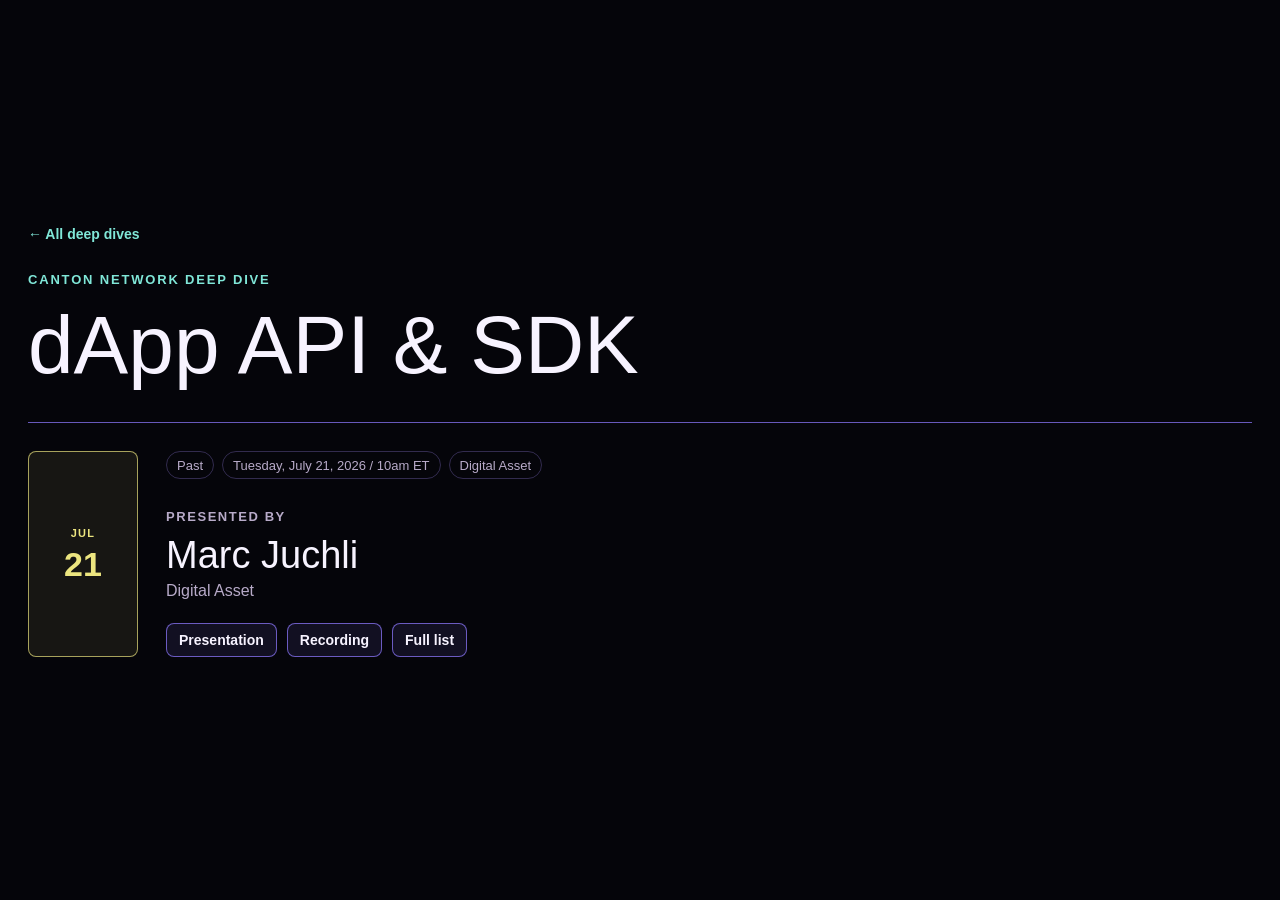
==== deep-dives/12548683774/index.html @ 8f9c1b70 "Generate dedicated deep dive pages" ====
<!doctype html>
<html lang="en">
<head>
  <meta charset="utf-8">
  <meta name="viewport" content="width=device-width, initial-scale=1">
  <title>dApp API &amp; SDK | Canton Deep Dives</title>
  <meta name="description" content="Tuesday, July 21, 2026 - Marc Juchli - Digital Asset">
  <meta property="og:type" content="website">
  <meta property="og:site_name" content="Canton Deep Dives">
  <meta property="og:title" content="dApp API &amp; SDK">
  <meta property="og:description" content="Tuesday, July 21, 2026 - Marc Juchli - Digital Asset">
  <meta property="og:url" content="https://canton-deepdives.canton.foundation/deep-dives/12548683774/">
  <meta name="twitter:card" content="summary">
  <link rel="canonical" href="https://canton-deepdives.canton.foundation/deep-dives/12548683774/">
  <link rel="stylesheet" href="../../styles.css?v=detail-pages-20260922">
</head>
<body class="session-detail-page">
  <main class="page detail-page">
    <a class="detail-back" href="../../">&larr; All deep dives</a>
    <header class="page-head detail-head">
      <p class="eyebrow">Canton Network Deep Dive</p>
      <h1>dApp API &amp; SDK</h1>
    </header>

    <article class="detail-session">
      <div class="date-icon detail-date" aria-label="Tuesday, July 21, 2026">
        <span>JUL</span>
        <strong>21</strong>
      </div>
      <div class="session-main">
        <div class="meta">
          <span class="pill">Past</span>
          <span class="pill">Tuesday, July 21, 2026 / 10am ET</span>
          <span class="pill">Digital Asset</span>
        </div>
        <p class="detail-label">Presented by</p>
        <p class="detail-speaker">Marc Juchli</p>
        <p class="company">Digital Asset</p>
        <div class="session-actions"><a class="action-link compact" href="https://docs.google.com/presentation/d/158DLuQ3y3PEDX72WRpisGUwxH-O7LHh3RD5NBYVU2eM/edit?slide=id.g3d69844f64f_1_1675#slide=id.g3d69844f64f_1_1675" target="_blank" rel="noopener">Presentation</a><a class="action-link compact" href="https://us06web.zoom.us/rec/share/Bja7wlJs8xJWZVX2Ju-Oqtq2qihDQqwtAJyFpu1UHpAx2K1ZUU5w9qj5k6_izRDd.-GStZ1QPfQfL65ih" target="_blank" rel="noopener">Recording</a><a class="action-link compact" href="../../">Full list</a></div>
      </div>
    </article>
  </main>
</body>
</html>
---- styles.css ----
:root {
  --bg: #05050a;
  --surface: #10101a;
  --surface-2: #171529;
  --line: rgba(142, 121, 255, 0.32);
  --line-strong: rgba(142, 121, 255, 0.72);
  --text: #f7f3ff;
  --muted: #b8abc9;
  --accent: #ece57f;
  --cool: #80e7d8;
  --shadow: 0 18px 48px rgba(0, 0, 0, 0.28);
}

* {
  box-sizing: border-box;
}

html,
body {
  margin: 0;
  min-height: 100%;
  background: var(--bg);
  color: var(--text);
  font-family: "Helvetica Neue", Helvetica, Arial, sans-serif;
}

body {
  padding: 38px 28px 56px;
}

button,
input {
  font: inherit;
}

a {
  color: var(--accent);
  text-decoration-thickness: 1px;
  text-underline-offset: 3px;
}

.page {
  width: min(1240px, 100%);
  margin: 0 auto;
}

.page-head {
  margin-bottom: 30px;
}

.eyebrow,
.section-kicker,
.search span {
  color: var(--cool);
  font-size: 13px;
  font-weight: 700;
  letter-spacing: 0.14em;
  text-transform: uppercase;
}

.eyebrow {
  margin: 0 0 12px;
}

h1 {
  margin: 0;
  font-size: clamp(48px, 8vw, 96px);
  line-height: 0.96;
  font-weight: 300;
}

p {
  margin: 0;
  color: var(--muted);
  font-size: 16px;
  line-height: 1.58;
}

.meeting-panel,
.intro-panel,
.session-card {
  border: 1px solid var(--line);
  border-radius: 8px;
  background: linear-gradient(180deg, var(--surface-2), var(--surface));
  box-shadow: var(--shadow);
}

.meeting-panel {
  display: grid;
  grid-template-columns: minmax(0, 1fr) 360px;
  gap: 0;
  margin-bottom: 18px;
  overflow: hidden;
}

.meeting-info,
.meeting-list {
  padding: 24px;
}

.section-kicker {
  margin-bottom: 12px;
}

.meeting-info h2 {
  margin: 0;
  font-size: clamp(28px, 4vw, 44px);
  line-height: 1;
  font-weight: 600;
}

.meeting-actions,
.session-actions {
  display: flex;
  flex-wrap: wrap;
  gap: 10px;
  margin-top: 20px;
}

.button-link,
.action-link {
  display: inline-flex;
  align-items: center;
  justify-content: center;
  min-height: 38px;
  padding: 0 14px;
  border: 1px solid var(--line-strong);
  border-radius: 8px;
  background: rgba(142, 121, 255, 0.1);
  color: var(--text);
  font-size: 14px;
  font-weight: 600;
  text-decoration: none;
  cursor: pointer;
  transition: border-color 0.18s ease, background 0.18s ease, color 0.18s ease;
}

.button-link:hover,
.action-link:hover {
  border-color: var(--cool);
  background: rgba(128, 231, 216, 0.1);
  color: var(--accent);
}

.action-link.primary {
  border-color: rgba(236, 229, 127, 0.75);
  background: rgba(236, 229, 127, 0.08);
  color: var(--accent);
}

.action-link.compact {
  min-height: 34px;
  padding: 0 12px;
}

.meeting-list {
  display: grid;
  gap: 14px;
  margin: 0;
  border-left: 1px solid var(--line);
  background: rgba(5, 5, 10, 0.2);
}

.meeting-list div {
  display: grid;
  gap: 4px;
}

.meeting-list dt {
  color: var(--muted);
  font-size: 12px;
  font-weight: 700;
  letter-spacing: 0.12em;
  text-transform: uppercase;
}

.meeting-list dd {
  margin: 0;
  color: var(--text);
  font-size: 16px;
}

.detail-note {
  display: block;
  margin-top: 4px;
  color: var(--muted);
  font-size: 13px;
  line-height: 1.4;
}

.intro-panel {
  display: grid;
  grid-template-columns: 180px minmax(0, 1fr);
  gap: 22px;
  margin-bottom: 28px;
  padding: 24px;
}

.intro-copy {
  display: grid;
  gap: 14px;
}

.toolbar {
  display: flex;
  align-items: end;
  justify-content: space-between;
  gap: 24px;
  margin-bottom: 18px;
}

.tabs {
  display: flex;
  flex-wrap: wrap;
  gap: 12px;
}

.tab {
  min-width: 112px;
  min-height: 42px;
  padding: 0 18px;
  border: 1px solid var(--line);
  border-radius: 8px;
  background: transparent;
  color: var(--muted);
  cursor: pointer;
  font-size: 14px;
  font-weight: 700;
  letter-spacing: 0.08em;
  text-transform: uppercase;
}

.tab:hover,
.tab.active {
  border-color: var(--accent);
  color: var(--accent);
}

.tab.active {
  background: rgba(236, 229, 127, 0.08);
}

.search {
  display: grid;
  gap: 8px;
  width: min(360px, 100%);
}

.search input {
  width: 100%;
  min-height: 42px;
  padding: 0 14px;
  border: 1px solid var(--line);
  border-radius: 8px;
  outline: none;
  background: var(--surface);
  color: var(--text);
}

.search input:focus {
  border-color: var(--cool);
}

.view {
  display: none;
}

.view.active {
  display: block;
}

.session-list {
  display: grid;
  gap: 14px;
}

.session-card {
  display: grid;
  grid-template-columns: 74px minmax(0, 1fr);
  gap: 18px;
  padding: 18px;
  scroll-margin-block: 24px;
  transition: border-color 0.2s ease, box-shadow 0.2s ease;
}

.session-card.permalink-target {
  border-color: var(--accent);
  box-shadow: 0 0 0 1px rgba(236, 229, 127, 0.24), var(--shadow);
}

.date-icon {
  display: grid;
  align-content: center;
  justify-items: center;
  width: 74px;
  min-height: 74px;
  border: 1px solid rgba(236, 229, 127, 0.68);
  border-radius: 8px;
  background: rgba(236, 229, 127, 0.08);
  color: var(--accent);
  line-height: 1;
}

.date-icon span {
  font-size: 11px;
  font-weight: 800;
  letter-spacing: 0.12em;
  text-transform: uppercase;
}

.date-icon strong {
  margin-top: 8px;
  font-size: 24px;
  font-weight: 600;
}

.session-main {
  min-width: 0;
}

.session-main h2 {
  margin: 10px 0 6px;
  font-size: 24px;
  font-weight: 600;
  line-height: 1.18;
}

.session-title-link {
  color: inherit;
  text-decoration: none;
}

.session-title-link:hover {
  color: var(--accent);
}

.meta {
  display: flex;
  flex-wrap: wrap;
  gap: 8px;
}

.pill {
  display: inline-flex;
  align-items: center;
  min-height: 28px;
  padding: 0 10px;
  border: 1px solid rgba(167, 142, 255, 0.28);
  border-radius: 999px;
  color: var(--muted);
  font-size: 13px;
}

.speaker-line {
  color: var(--text);
  font-size: 17px;
}

.company {
  color: var(--muted);
}

.empty-state {
  padding: 28px 0;
}

.session-detail-page {
  display: grid;
  min-height: 100vh;
  align-items: center;
}

.detail-page {
  padding-block: 20px;
}

.detail-back {
  display: inline-flex;
  margin-bottom: 28px;
  color: var(--cool);
  font-size: 14px;
  font-weight: 700;
  text-decoration: none;
}

.detail-back:hover {
  color: var(--accent);
}

.detail-head {
  max-width: 980px;
  margin-bottom: 36px;
}

.detail-head h1 {
  font-size: clamp(42px, 7vw, 82px);
  line-height: 1.02;
}

.detail-session {
  display: grid;
  grid-template-columns: 110px minmax(0, 1fr);
  gap: 28px;
  padding-top: 28px;
  border-top: 1px solid var(--line-strong);
}

.detail-date {
  width: 110px;
  min-height: 110px;
}

.detail-date strong {
  font-size: 34px;
}

.detail-label {
  margin-top: 28px;
  color: var(--muted);
  font-size: 13px;
  font-weight: 700;
  letter-spacing: 0.12em;
  text-transform: uppercase;
}

.detail-speaker {
  margin-top: 6px;
  color: var(--text);
  font-size: clamp(24px, 4vw, 38px);
  line-height: 1.15;
}

@media (max-width: 900px) {
  .meeting-panel,
  .intro-panel {
    grid-template-columns: 1fr;
  }

  .meeting-list {
    border-left: 0;
    border-top: 1px solid var(--line);
  }
}

@media (max-width: 680px) {
  body {
    padding: 28px 16px 44px;
  }

  .toolbar {
    align-items: stretch;
    flex-direction: column;
  }

  .search {
    width: 100%;
  }

  .session-card {
    grid-template-columns: 1fr;
  }

  .detail-session {
    grid-template-columns: 1fr;
  }
}
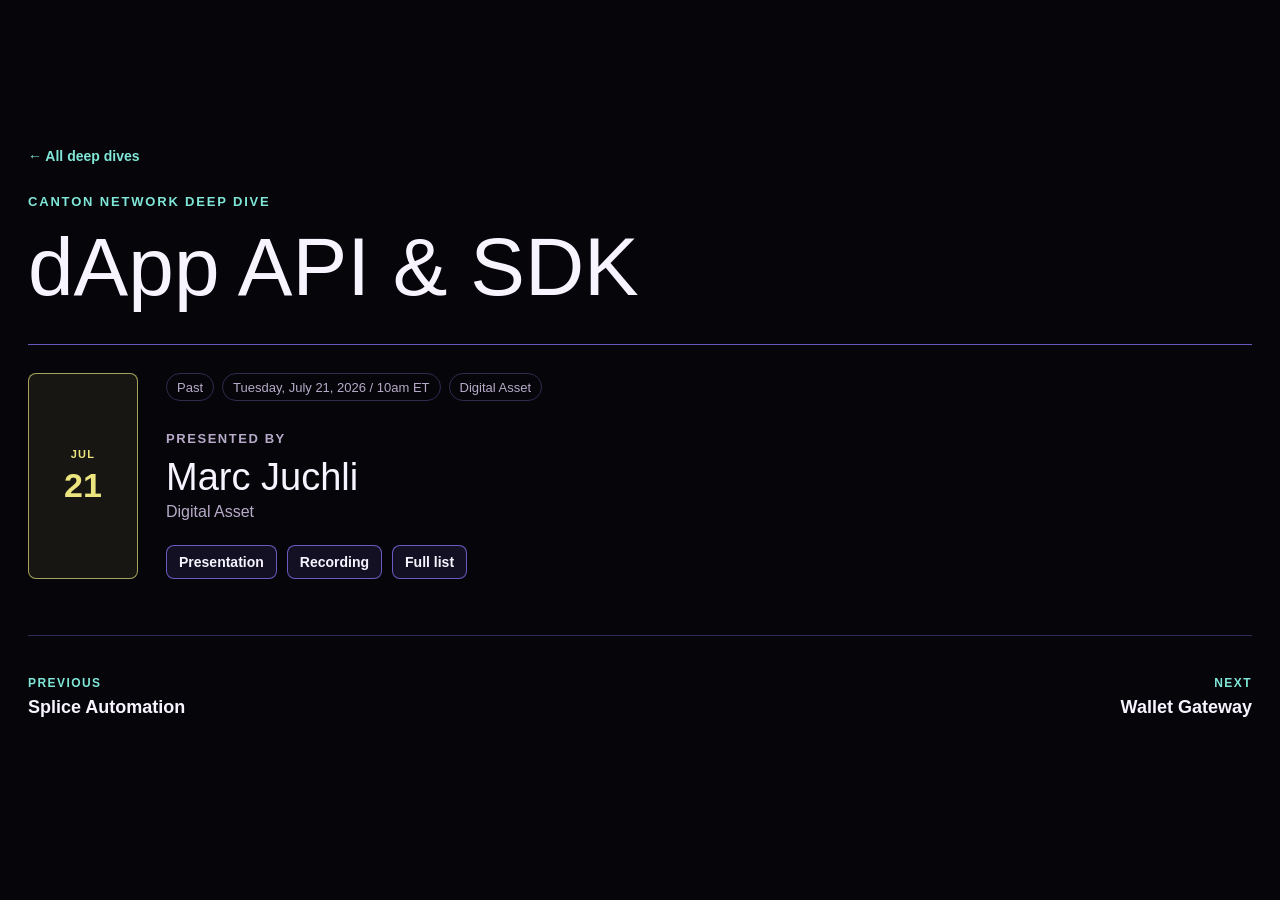
==== commit e3932dda: "Add session previous and next navigation" ====
--- a/deep-dives/12548683774/index.html
+++ b/deep-dives/12548683774/index.html
@@ -12,7 +12,7 @@
   <meta property="og:url" content="https://canton-deepdives.canton.foundation/deep-dives/12548683774/">
   <meta name="twitter:card" content="summary">
   <link rel="canonical" href="https://canton-deepdives.canton.foundation/deep-dives/12548683774/">
-  <link rel="stylesheet" href="../../styles.css?v=detail-pages-20260922">
+  <link rel="stylesheet" href="../../styles.css?v=session-nav-20260922">
 </head>
 <body class="session-detail-page">
   <main class="page detail-page">
@@ -39,6 +39,17 @@
         <div class="session-actions"><a class="action-link compact" href="https://docs.google.com/presentation/d/158DLuQ3y3PEDX72WRpisGUwxH-O7LHh3RD5NBYVU2eM/edit?slide=id.g3d69844f64f_1_1675#slide=id.g3d69844f64f_1_1675" target="_blank" rel="noopener">Presentation</a><a class="action-link compact" href="https://us06web.zoom.us/rec/share/Bja7wlJs8xJWZVX2Ju-Oqtq2qihDQqwtAJyFpu1UHpAx2K1ZUU5w9qj5k6_izRDd.-GStZ1QPfQfL65ih" target="_blank" rel="noopener">Recording</a><a class="action-link compact" href="../../">Full list</a></div>
       </div>
     </article>
+
+    <nav class="detail-pagination" aria-label="Deep dive navigation">
+    <a class="detail-pagination-link previous" href="../12553884475/">
+      <span>Previous</span>
+      <strong>Splice Automation</strong>
+    </a>
+    <a class="detail-pagination-link next" href="../12553920340/">
+      <span>Next</span>
+      <strong>Wallet Gateway</strong>
+    </a>
+  </nav>
   </main>
 </body>
 </html>
--- a/styles.css
+++ b/styles.css
@@ -430,6 +430,47 @@
   line-height: 1.15;
 }
 
+.detail-pagination {
+  display: grid;
+  grid-template-columns: repeat(2, minmax(0, 1fr));
+  gap: 16px;
+  margin-top: 56px;
+  padding-top: 24px;
+  border-top: 1px solid var(--line);
+}
+
+.detail-pagination-link {
+  display: grid;
+  gap: 6px;
+  min-width: 0;
+  padding: 16px 0;
+  color: var(--text);
+  text-decoration: none;
+}
+
+.detail-pagination-link.next {
+  justify-items: end;
+  text-align: right;
+}
+
+.detail-pagination-link span {
+  color: var(--cool);
+  font-size: 12px;
+  font-weight: 700;
+  letter-spacing: 0.12em;
+  text-transform: uppercase;
+}
+
+.detail-pagination-link strong {
+  max-width: 28ch;
+  font-size: 18px;
+  line-height: 1.3;
+}
+
+.detail-pagination-link:hover strong {
+  color: var(--accent);
+}
+
 @media (max-width: 900px) {
   .meeting-panel,
   .intro-panel {
@@ -463,4 +504,17 @@
   .detail-session {
     grid-template-columns: 1fr;
   }
-}
+
+  .detail-pagination {
+    grid-template-columns: 1fr;
+  }
+
+  .detail-pagination-empty {
+    display: none;
+  }
+
+  .detail-pagination-link.next {
+    justify-items: start;
+    text-align: left;
+  }
+}
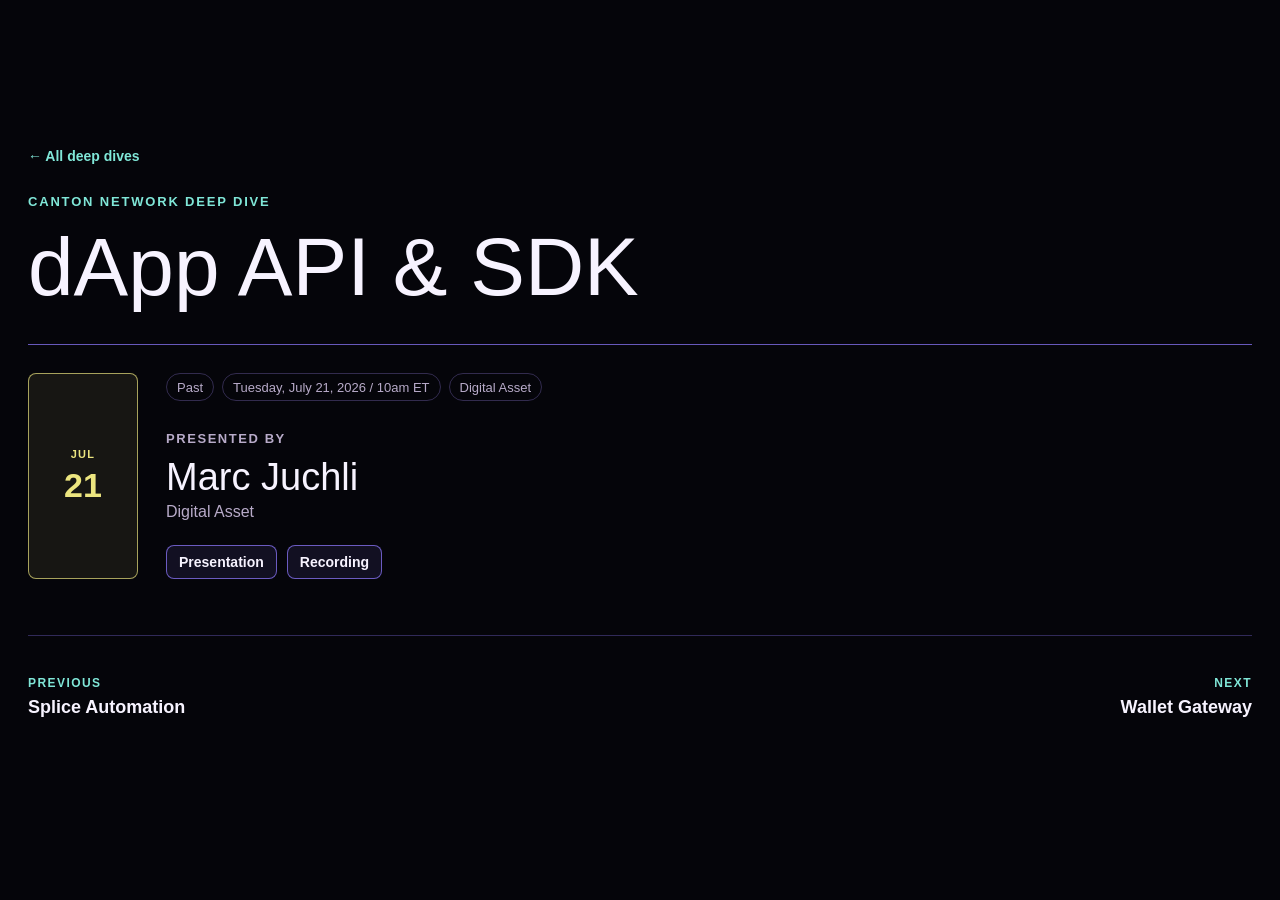
==== commit 1aff9a96: "Remove full list session action" ====
--- a/deep-dives/12548683774/index.html
+++ b/deep-dives/12548683774/index.html
@@ -36,7 +36,7 @@
         <p class="detail-label">Presented by</p>
         <p class="detail-speaker">Marc Juchli</p>
         <p class="company">Digital Asset</p>
-        <div class="session-actions"><a class="action-link compact" href="https://docs.google.com/presentation/d/158DLuQ3y3PEDX72WRpisGUwxH-O7LHh3RD5NBYVU2eM/edit?slide=id.g3d69844f64f_1_1675#slide=id.g3d69844f64f_1_1675" target="_blank" rel="noopener">Presentation</a><a class="action-link compact" href="https://us06web.zoom.us/rec/share/Bja7wlJs8xJWZVX2Ju-Oqtq2qihDQqwtAJyFpu1UHpAx2K1ZUU5w9qj5k6_izRDd.-GStZ1QPfQfL65ih" target="_blank" rel="noopener">Recording</a><a class="action-link compact" href="../../">Full list</a></div>
+        <div class="session-actions"><a class="action-link compact" href="https://docs.google.com/presentation/d/158DLuQ3y3PEDX72WRpisGUwxH-O7LHh3RD5NBYVU2eM/edit?slide=id.g3d69844f64f_1_1675#slide=id.g3d69844f64f_1_1675" target="_blank" rel="noopener">Presentation</a><a class="action-link compact" href="https://us06web.zoom.us/rec/share/Bja7wlJs8xJWZVX2Ju-Oqtq2qihDQqwtAJyFpu1UHpAx2K1ZUU5w9qj5k6_izRDd.-GStZ1QPfQfL65ih" target="_blank" rel="noopener">Recording</a></div>
       </div>
     </article>
 
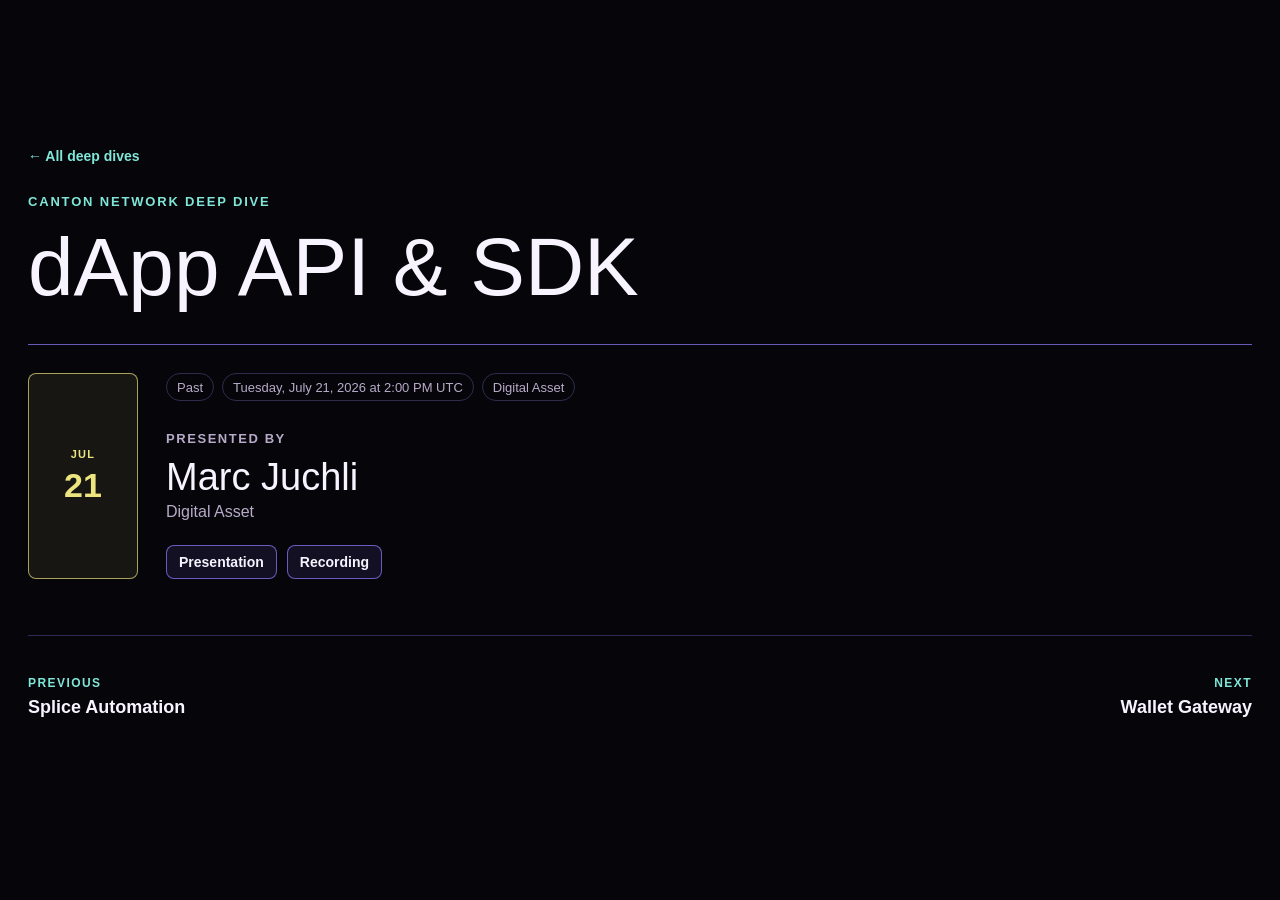
==== commit 1533a826: "Display deep dive times in visitor timezone" ====
--- a/deep-dives/12548683774/index.html
+++ b/deep-dives/12548683774/index.html
@@ -12,7 +12,7 @@
   <meta property="og:url" content="https://canton-deepdives.canton.foundation/deep-dives/12548683774/">
   <meta name="twitter:card" content="summary">
   <link rel="canonical" href="https://canton-deepdives.canton.foundation/deep-dives/12548683774/">
-  <link rel="stylesheet" href="../../styles.css?v=session-nav-20260922">
+  <link rel="stylesheet" href="../../styles.css?v=local-20261005">
 </head>
 <body class="session-detail-page">
   <main class="page detail-page">
@@ -23,14 +23,14 @@
     </header>
 
     <article class="detail-session">
-      <div class="date-icon detail-date" aria-label="Tuesday, July 21, 2026">
-        <span>JUL</span>
-        <strong>21</strong>
+      <div class="date-icon detail-date" aria-label="Tuesday, July 21, 2026" data-local-aria-date="2026-07-21" data-local-aria-slot="10am ET">
+        <span data-local-date="2026-07-21" data-local-slot="10am ET" data-local-format="month">JUL</span>
+        <strong data-local-date="2026-07-21" data-local-slot="10am ET" data-local-format="day">21</strong>
       </div>
       <div class="session-main">
         <div class="meta">
           <span class="pill">Past</span>
-          <span class="pill">Tuesday, July 21, 2026 / 10am ET</span>
+          <span class="pill"><time data-local-date="2026-07-21" data-local-slot="10am ET">Tuesday, July 21, 2026 / 10am ET</time></span>
           <span class="pill">Digital Asset</span>
         </div>
         <p class="detail-label">Presented by</p>
@@ -51,5 +51,6 @@
     </a>
   </nav>
   </main>
+  <script src="../../local-time.js?v=local-20261005"></script>
 </body>
 </html>
--- a/styles.css
+++ b/styles.css
@@ -122,6 +122,7 @@
   display: inline-flex;
   align-items: center;
   justify-content: center;
+  gap: 4px;
   min-height: 38px;
   padding: 0 14px;
   border: 1px solid var(--line-strong);
